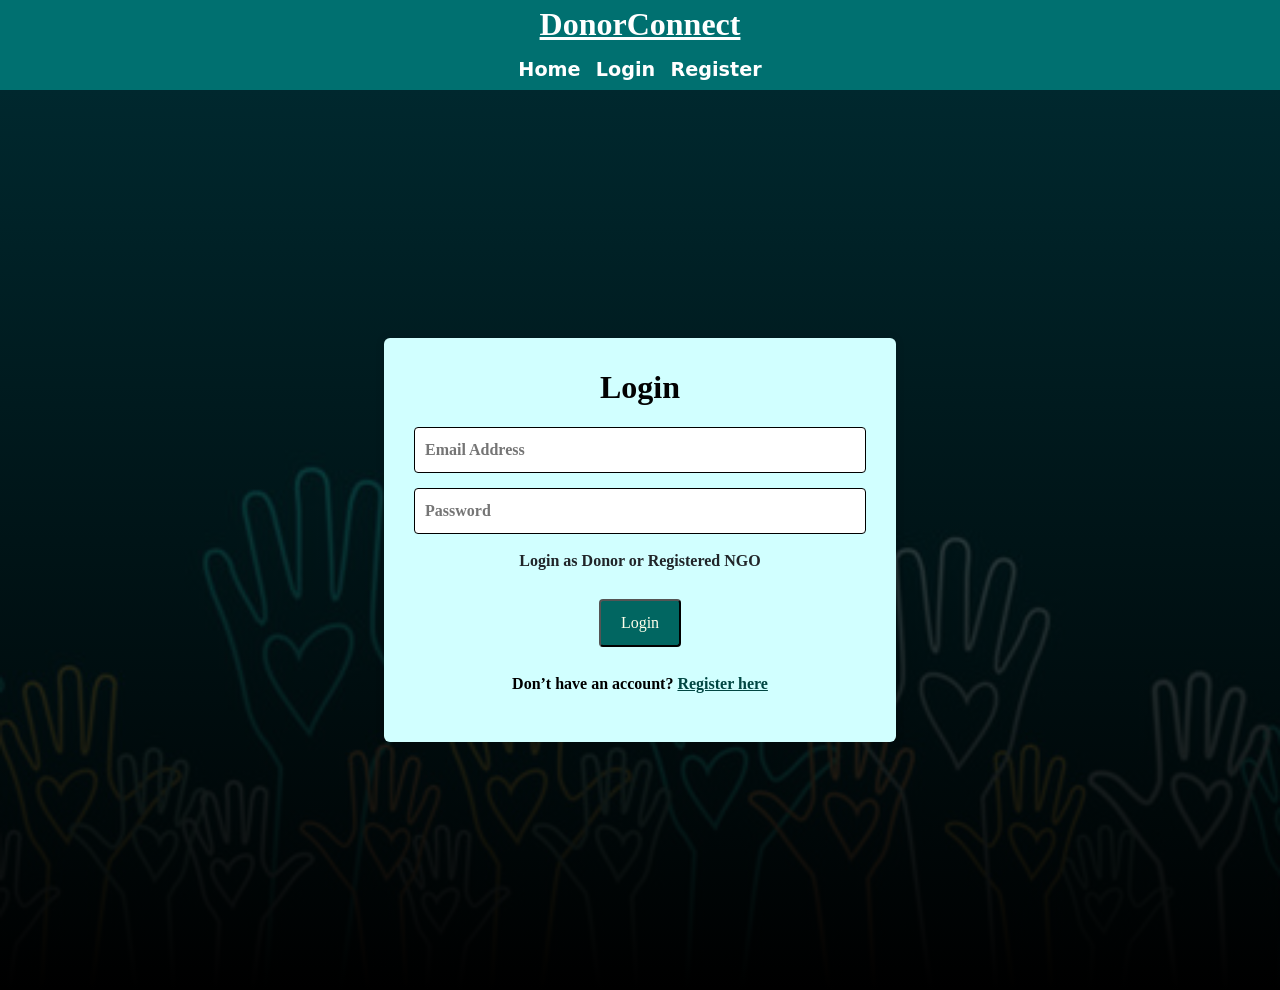
==== admin.html @ 32f94364 "Added chatbot" ====
<!DOCTYPE html>
<html lang="en">
<head>
    <meta charset="UTF-8">
    <title>Admin Panel | DonorConnect</title>
    <meta name="viewport" content="width=device-width, initial-scale=1.0">
    <link href="https://cdn.jsdelivr.net/npm/bootstrap@5.3.0/dist/css/bootstrap.min.css" rel="stylesheet">
    <link rel="stylesheet" href="style.css">
    <style>
        body { background: #009488; 
            font-family: 'Segoe UI', sans-serif; }
        .table-container { padding: 30px; }
        h2 { margin-bottom: 20px;
        color: aliceblue; }
        .btn-sm { margin: 2px; }
    </style>
</head>
<body>
<div id="loader" class="loader-overlay"><div class="spinner"></div></div>
<nav class="navbar navbar-dark bg-dark px-4">
    <span class="navbar-brand">DonorConnect - Admin Panel</span>
    <button class="btn btn-outline-warning" onclick="logout()">Logout</button>
</nav>

<div class="table-container">
    <h2>Donors</h2>
    <table class="table table-bordered table-striped">
        <thead class="table-dark">
            <tr>
                <th>Name</th>
                <th>Email</th>
                <th>City</th>
                <th>Phone</th>
                <th>Action</th>
            </tr>
        </thead>
        <tbody id="donorTable"></tbody>
    </table>

    <h2>NGOs</h2>
    <div class="search-container">
    <input type="text" id="ngosearch" class="form-control mb-3" placeholder="Search NGO by name..." onkeyup="filterNGO()"/>
    </div>
    <table class="table table-bordered table-striped">
        <thead class="table-dark">
            <tr>
                <th>Name</th>
                <th>Email</th>
                <th>City</th>
                <th>Phone (Registered)</th>
                <th>Phone (Not-Registered)</th>
                <th>Categories</th>
                <th>Action</th>
            </tr>
        </thead>
        <tbody id="ngoTable"></tbody>
    </table>
</div>

<script>
    let allNGOs=[];
document.addEventListener("DOMContentLoaded", function() {
    hideLoader();
    let storedUser = JSON.parse(localStorage.getItem("loggedInUser"));

    if (!storedUser || storedUser.role !== "Admin") {
        alert("Unauthorized Access!");
        window.location.href = "login.html";
        return;
    }

    loadUsers();
});

function loadUsers() {
    
    let users = JSON.parse(localStorage.getItem("users")) || [];
    let ngos = JSON.parse(localStorage.getItem("ngos")) || [];
    showLoader();
    Promise.all([
    fetch("http://localhost:5000/api/donors") 
    .then(res => res.json()),
    fetch("http://localhost:5000/api/ngos")
    .then(res => res.json()) ])
    .then(([users,ngos])=>{
    let donorTable = document.getElementById("donorTable");
    donorTable.innerHTML = "";
    users.forEach((u, index) => {
        donorTable.innerHTML += `
            <tr>
                <td>${u.full_name}</td>
                <td>${u.email}</td>
                <td>${u.city}</td>
                <td>${u.phone}</td>
                
                <td>
                    <button class="btn btn-danger btn-sm" onclick="deleteDonor(${u.donor_id})">Delete</button>
                </td>
            </tr>
        `;
    });
    
        allNGOs=ngos;
        displayNGOs(ngos); })
        .catch(err=>console.log(err))
        .finally(()=>{setTimeout(()=>hideLoader(),2000);});
}
    
    function displayNGOs(ngos){
    let ngoTable = document.getElementById("ngoTable");
    ngoTable.innerHTML = "";
    ngos.forEach((n) => {
        ngoTable.innerHTML += `
            <tr>
                <td>${n.organisation_name}</td>
                <td>${n.email}</td>
                <td>${n.city}</td>
                <td>${n.phone}</td>
                <td>${n.contact_phone}</td>
                <td>${n.category || ''}</td>
                <td>
                    <button class="btn btn-danger btn-sm" onclick="deleteNgo(${n.ngo_id})">Delete</button>
                </td>
            </tr>
        `;
    });

}

function deleteDonor(id) {
    if(!confirm("Are you sure?")) return;
    showLoader();
    fetch(`http://localhost:5000/api/admin/donor-del/${id}`,{
        method:"DELETE"
    })
    .then(res=>res.json())
    .then(data=>{
        alert(data.message);
        return loadUsers();
    })
    .finally(()=>hideLoader())
    .catch(err=>console.log(err));
}

function deleteNgo(id) {
    if(!confirm("Are you sure?")) return;
    showLoader();
    fetch(`http://localhost:5000/api/admin/ngo-del/${id}`,{
        method:"DELETE"
    })
    .then(res=>res.json())
    .then(data=>{
        alert(data.message);
        return loadUsers();
    })
    .finally(()=>hideLoader())
    .catch(err=>console.log(err));
}

function filterNGO(){
    let value=document.getElementById("ngosearch").value.toLowerCase();
    let filtered=allNGOs.filter(n=>n.organisation_name.toLowerCase().includes(value));
    displayNGOs(filtered);
}
function logout() {
    localStorage.removeItem("loggedInUser");
    window.location.href = "login.html";
}
function showLoader(){
    document.getElementById("loader").style.display="flex";
}
function hideLoader(){
    document.getElementById("loader").style.display="none";
}
</script>

</body>
</html>
---- style.css ----
body {
    margin: 0;
   font-family:Georgia, 'Times New Roman', Times, serif;
    padding:0;
    background: #007070;
}
.heading{ 
    font-size: larger;
    background-color: rgb(0, 255, 200); 
    color:rgb(255, 255, 255);
    
    background-blend-mode:hard-light;
    background: linear-gradient( rgba(0, 54, 51, 0.5),rgb(0, 0, 0)),url(Images/background.jpg);
    background-repeat:no-repeat;
    background-size:cover;
    background-position: center;
}
.heading h2{
    font-weight: bolder;
}

.header {
    
    background-color: #007070;
    color: rgb(255, 255, 255);
    text-align: center;
    padding: 10px;
    font-weight: bolder;
   font-size: larger;
}
.header h1{
    font-size:larger;
    font-weight: bolder;
    font-family:'Times New Roman', Times, serif;
}
.navbar {
    display: flex;
    justify-content: center;
    align-items: center;
    position: relative;
    gap:5px;
    background-color: #ffffff;
    padding: 5px 10px;
    text-align: center;
    min-height: auto;
    flex-wrap: nowrap;
}
.navbar a {
    color: rgb(49, 49, 49);
    text-decoration: none;
    font-weight: bold;
    font-size: larger;
}
.navbar a:hover {
    color: #c50000;
    text-decoration: underline;
}

.main{
    padding: 30px;
   
}
.main2{
    padding: 10px;
    background-color: #ffffff;
    background-repeat: no-repeat;
    background-size: cover;
    background-position: center;
    color: #fffeaa;
    min-height: auto;
}
.cards {
    display: flex;
    justify-content: center;
    margin-top: 30px;
}
.card {
    text-align: center;
    background: #d2fff4;
    padding: 20px;
    margin: 10px;
    width: 250px;
    box-shadow: 0 0 10px rgba(0, 0, 0, 0.199);
    border-radius: 5px;
    border-color: #000000;
}

.card:hover{
    background-color: #004b44;
    color: #ffffff;
    transform:translateY(-5px);
    transform:scale(1.05);
    transition:0.2s;
    border-color: #040042;
    box-shadow: 0px 8px 18px rgba(44, 53, 50, 0.308);
}
.card h3 {
    color: #002c2a;
    text-align: center;
}
.card:hover h3 {
    font-weight: bolder;
    color: #fbff00;
    text-align: center;
}

.buttons {
    
    margin-top: 30px;
   display:flex;
   justify-content: center;
}
.buttons:hover{
    transform:scale(1.05);
}
.my-btn {
   background-color: #016661;
   color:#ffffeb;
    padding: 10px 20px;
    margin: 10px;
    text-decoration: none;
    border-radius: 4px;
    
}
.my-btnab {
   background-color: #01666100;
   color:#ff0000;
    padding: 10px 20px;
    margin: 10px;
    text-decoration: none;
    border-color: #00000000;
    font-size: x-large;
    cursor: pointer;
    right: 10px;
    position: absolute;
}
.my-btnab:hover{
   background-color: #01666100;
   color:#00646b;
    padding: 10px 20px;
    margin: 10px;
    text-decoration: none;
    border-color: #00000000;
    font-size: x-large;
    cursor: pointer;
    right: 10px;
    position: absolute;
}
.my-btndo {
   background-color: #016661;
   color:#ffffeb;
    padding: 10px 20px;
    
    text-decoration: none;
    border-radius: 4px;
    
}
.my-btndo1 {
   background-color: #016661;
   color:#ffffeb;
    padding: 10px 20px;
    text-align: center;
    text-decoration: none;
    border-radius: 4px;
    
}
.my-btn1 {
  
   color:#00ffcc;
    padding: 10px 20px;
    margin: 10px;
    text-decoration: none;
    border-radius: 4px;
}
.my-btn:hover  {
    background-color: #fffefe;
    color: #00413b;
}

.my-btndo:hover  {
    background-color: #fffefe;
    color: #00413b;
    border-style: groove;
}
.my-btndo1:hover  {
    background-color: #fffefe;
    border-style: groove;
    border-color: #000;
    color: #00413b;
}
.footer {
    background-color: #003133;
    color: white;
    text-align: center;
    justify-content: center;
    align-items: center;
    
}


@media (max-width: 992px) {
    .navbar {
        display: flex;
        flex-direction: row;
    
    }
    .navbar a {
        margin: 10px 0;
        font-size: medium;
    }
    .cards {
        flex-direction: column;
        align-items: center;
    }
    .card {
        width: 80%;
    }
    .header h1 {
        font-size: 24px;
    }
    .main {
        padding: 15px;
    }
    
    .reg{
    background-color: #009185;
    background-repeat: no-repeat;
    background-size: cover;
    background-position: center;
    
    }
}

.login-section {
    font-family:Georgia, 'Times New Roman', Times, serif;
    color: white;
    display: flex;
    justify-content: center;
    align-items: center;
    min-height: 100vh;
    background: linear-gradient( rgba(0, 50, 54, 0.5),rgb(0, 0, 0)),url(Images/background.jpg);
    background-position: center;
    background-repeat: no-repeat;
    background-size: cover;
    background-color: #ffffff;
}
.navbar1 {
    display: flex;
    justify-content: center;
    align-items: center;
    gap:5px;
    background-color: #007070;
    padding: 5px 10px;
    text-align: center;
    min-height: auto;
    flex-wrap: nowrap;
}
.navbar1 a {
    color: rgb(255, 255, 255);
    text-decoration: none;
    font-weight: bold;
    font-size: larger;
}
.navbar1 a:hover {
    color: #00f7ff;
    text-decoration: underline;
}
.navbar1 h2{
    font-family: 'Times New Roman', Times, serif;
    text-decoration: underline;
    color: #ffffff;
}
.login-box {
    background: rgb(212, 255, 249);
    color:rgb(0, 0, 0);
    font-weight: bolder;
    padding: 30px;
    width: 40dvw;
    border-radius: 6px;
    box-shadow: 0 0 10px rgba(0,0,0,0.1);
    text-align: center;
    background-color:#d1ffff;
}
.login-box h2 {
    margin-bottom: 20px;
    color: #020202;
    font-size:xx-large;
    font-weight: bolder;
}
.login-box a{
    color:rgb(0, 70, 66);
}

.login-box input {
    font-weight: bold;
    width: 100%;
    padding: 10px;
    margin-bottom: 15px;
    border: 1px solid #000000;
    border-radius: 4px;
}
.text {
    margin-top: 15px;
}
.nav-brand{
    background-color: rgb(0, 100, 104);
    font-weight: 600;
    font-size:x-large;
    
}
@media (max-width: 768px) {
    .login-box {
        width: 90%;
    }
}

.dashboard {
    padding: 30px;
    text-align: center;
    background:rgb(212, 255, 249);
    font-weight: bolder;
    justify-content: center;
}
.dashboard select{
    font-weight: bold;
    color: #616161;
}
.dash-card {
    display: flex;
    flex-direction: column;
    justify-content: space-between;
    margin-top: 30px;
    font-weight: bold;
    
}

.donorhead{
    font-size: x-large;
    font-weight: bolder;
}
.dash-card {
    background: rgb(255, 255, 255);
    width: 400px;
    margin: 15px;
    padding: 20px;
    border-radius: 6px;
    border-color: #020202;
    box-shadow: 0px 0px 10px rgb(0, 0, 0);
    font-weight: bolder;
    text-align: left;
}


.dash-card h4 {
    color: #00122e;
    margin-bottom: 10px;
    font-weight: bolder;
    text-align: center;
 
    
    
}

.dash-card h6 {
    color: #00122e;
    margin-bottom: 10px;
    font-weight: bolder;
    
   
    
}

@media (max-width: 768px) {
    .dash-card {
        margin-bottom: 15px;
        width: 350px;
        
    }
}
/* Modal Styles */
.modal {
  display: none;
  position: fixed;
  z-index: 1000;
  left: 0;
  top: 0;
  width: 100%;
  height: 100%;
  overflow: auto;
  background: rgba(0,0,0,0.7);
}

.modal-content {
  background: #d1ffff;
  margin: 10% auto;
  padding: 30px;
  border-radius: 8px;
  width: 80%;
  max-width: 600px;
  color: #000;
  text-align: left;
  font-weight: bold;
  box-shadow: 0 0 15px rgba(0,0,0,0.5);
}
.modal-content h2{
    text-align: center;
    font-weight: bolder;
}

.close {
  color: #333;
  right: 20px;
  font-size: 28px;
  font-weight: bold;
  cursor: pointer;
}
.close-contact {
  color: #333;
  right: 20px;
  font-size: 28px;
  font-weight: bold;
  cursor: pointer;
}

.close:hover {
  color: #000;
}
#ngosearch {
    width: 200%;
    max-width: 500%;
    padding: 10px 15px;
    border-radius: 8px;
    border: none;
    outline: none;
    font-size: 15px;
    box-shadow: 0 2px 6px rgba(0,0,0,0.2);
    transition: 0.3s ease;
}

#ngosearch:focus {
    box-shadow: 0 0 8px rgba(255, 193, 7, 0.8);
}

#ngosearch::placeholder {
    color: #888;
}
.search-container {
    display: flex;
    justify-content: center;
    margin-bottom: 20px;
}
#ngosearch {
    background: #ffffff;
    border: 2px solid transparent;
}

#ngosearch:focus {
    border: 2px solid #ffc107;
}
.loader-overlay {
    position: fixed;
    top: 0;
    left: 0;
    width: 100%;
    height: 100vh;
    background: rgba(0,0,0,0.5);
    display: none;
    justify-content: center;
    align-items: center;
    z-index: 99999;
}

.spinner {
    width: 60px;
    height: 60px;
    border: 6px solid #f3f3f3;
    border-top: 6px solid #ffc107;
    border-radius: 50%;
    animation: spin 2.5s linear infinite;
    
}

@keyframes spin {
    0% { transform: rotate(0deg); }
    100% { transform: rotate(360deg); }
}

#chatbot-btn {
    position: fixed;
    bottom: 20px;
    right: 20px;
    background: #0a7a00;
    color: rgb(255, 255, 255);
    font-size: 28px;
    padding: 10px 20px;
    border-radius: 60%;
    cursor: pointer;
}
#chatbot-btn:hover{
    box-shadow: 0 0 20px rgb(238, 255, 7);
    background-color: #000;
    color: white;
    
}
#chatbot-container {
    position: fixed;
    bottom: 80px;
    right: 20px;
    width: 350px;
    height: 400px;
    background: white;
    border-radius: 20px;
    display: none;
    flex-direction: column;
    box-shadow: 0 0 10px rgba(0,0,0,0.2);
}

#chat-header {
    background: #004552;
    color: white;
    padding: 10px;
    font-weight: bold;
    display: flex;
    justify-content: space-between;
}

#chat-body {
    flex: 1;
    padding: 10px;
    overflow-y: auto;
}

#chat-questions {
    padding: 10px;
    background-color: #070707;
}

#chat-questions button {
    margin: 2px;
    padding: 5px;
    font-size: 12px;
    outline-color: #000000;
    border-radius: 10px;
    font-weight: bold;
    background-color: #ffffff;
    color: #00122e;
}
#chat-questions button:hover {
    margin: 2px;
    padding: 5px;
    font-size: 12px;
    outline-color: #000000;
    border-radius: 10px;
    font-weight: bold;
    background-color: #6dffff;
    color: #050505;
}
.user-msg {
   
    text-align: right;
    margin: 5px;
    background: #dcf8c6;
    padding: 5px;
    border-radius: 5px;
}

.bot-msg {
    text-align: left;
    margin: 5px;
    background: #f1f0f0;
    padding: 5px;
    border-radius: 5px;
}
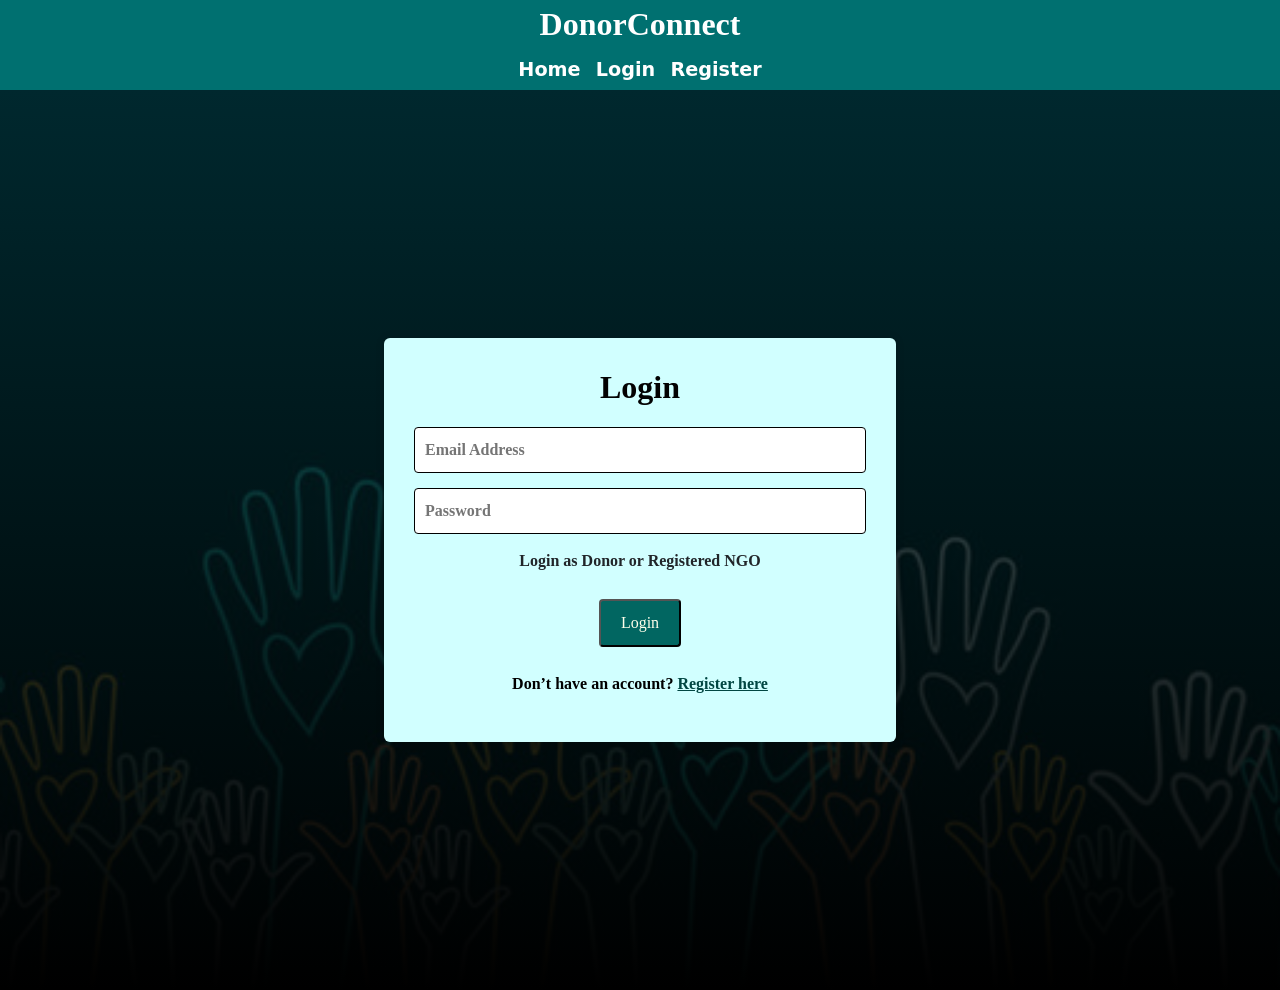
==== commit 49b29713: "added render website link" ====
--- a/admin.html
+++ b/admin.html
@@ -78,9 +78,9 @@
     let ngos = JSON.parse(localStorage.getItem("ngos")) || [];
     showLoader();
     Promise.all([
-    fetch("http://localhost:5000/api/donors") 
+    fetch("https://donorconnect-backend.onrender.com/api/donors") 
     .then(res => res.json()),
-    fetch("http://localhost:5000/api/ngos")
+    fetch("https://donorconnect-backend.onrender.com/api/ngos")
     .then(res => res.json()) ])
     .then(([users,ngos])=>{
     let donorTable = document.getElementById("donorTable");
@@ -130,7 +130,7 @@
 function deleteDonor(id) {
     if(!confirm("Are you sure?")) return;
     showLoader();
-    fetch(`http://localhost:5000/api/admin/donor-del/${id}`,{
+    fetch(`https://donorconnect-backend.onrender.com/api/admin/donor-del/${id}`,{
         method:"DELETE"
     })
     .then(res=>res.json())
@@ -145,7 +145,7 @@
 function deleteNgo(id) {
     if(!confirm("Are you sure?")) return;
     showLoader();
-    fetch(`http://localhost:5000/api/admin/ngo-del/${id}`,{
+    fetch(`https://donorconnect-backend.onrender.com/api/admin/ngo-del/${id}`,{
         method:"DELETE"
     })
     .then(res=>res.json())
--- a/style.css
+++ b/style.css
@@ -267,7 +267,7 @@
 }
 .navbar1 h2{
     font-family: 'Times New Roman', Times, serif;
-    text-decoration: underline;
+    text-decoration:none;
     color: #ffffff;
 }
 .login-box {
@@ -489,18 +489,33 @@
     position: fixed;
     bottom: 20px;
     right: 20px;
-    background: #0a7a00;
+    width: 60px;
+    height: 60px;
+    background: #00141b;
     color: rgb(255, 255, 255);
-    font-size: 28px;
-    padding: 10px 20px;
-    border-radius: 60%;
+    border: 2px solid white;
+    display: flex;
+    align-items: center;
+    justify-content: center;
+    border-radius: 50%;
+    overflow: hidden;
     cursor: pointer;
-}
-#chatbot-btn:hover{
-    box-shadow: 0 0 20px rgb(238, 255, 7);
-    background-color: #000;
-    color: white;
-    
+    box-shadow: 0 0 20px rgb(255, 253, 253);
+}
+#chatbot-btn img{
+    object-fit: contain;
+    width: 100%;
+    height: 100%;
+    display: block;
+    transform: scale(3);
+}
+#chatbot-btn:hover {
+    box-shadow: 0 0 20px rgb(0, 0, 0);
+    background-color: #eeffff;
+    border: 2px solid black;
+}
+#chatbot-btn:hover img{
+    filter: brightness(0);
 }
 #chatbot-container {
     position: fixed;
